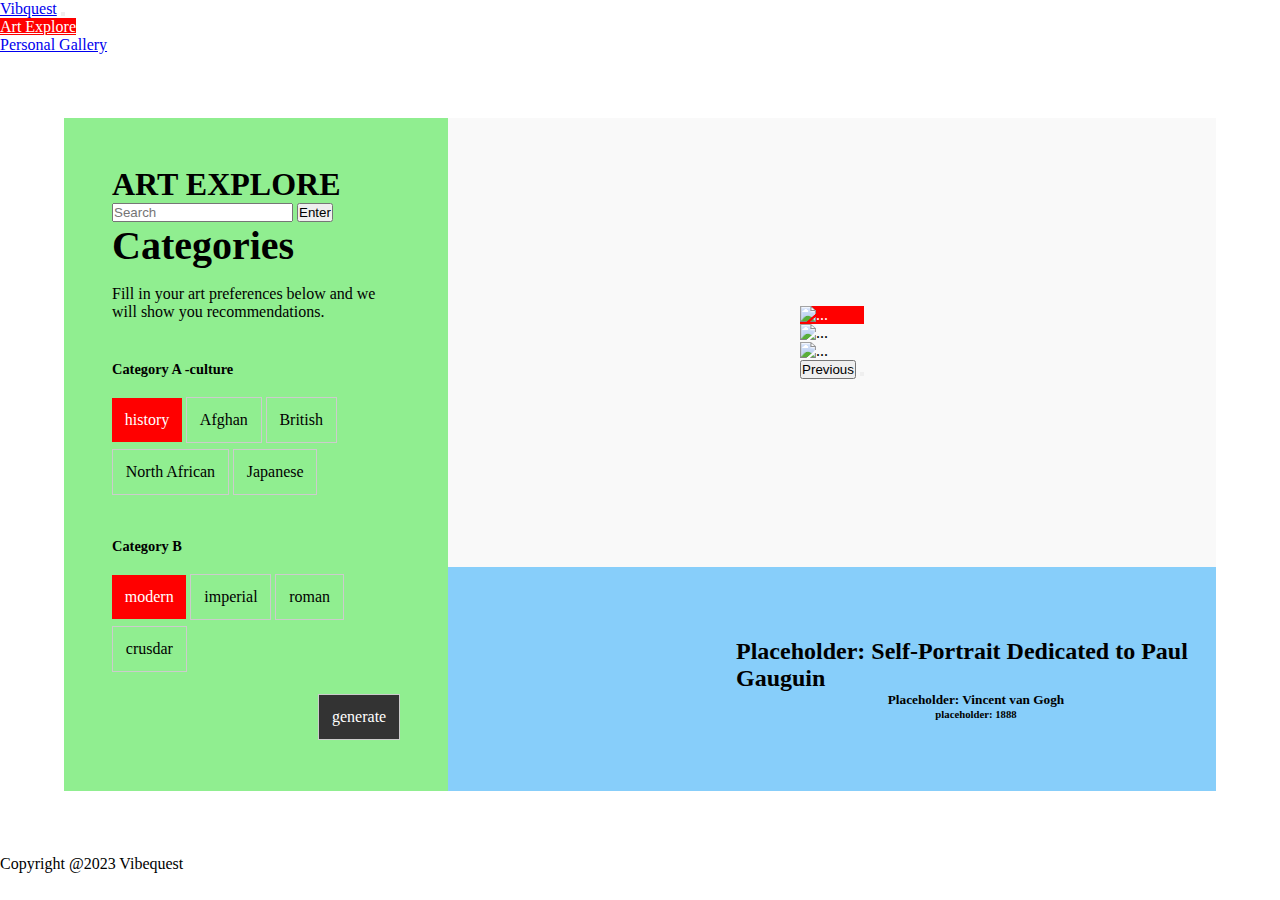
==== artexplore.html @ 095d5ef3 "gets art info" ====
<!DOCTYPE html>
<html lang="en">
<head>
    <meta charset="UTF-8">
    <meta http-equiv="X-UA-Compatible" content="IE=edge">
    <meta name="viewport" content="width=device-width, initial-scale=1.0">
    <title>Art Explore</title>
    <link rel="stylesheet" href="./artexplore.css">
    <link href="https://cdn.jsdelivr.net/npm/bootstrap@5.3.0-alpha2/dist/css/bootstrap.min.css" rel="stylesheet" integrity="sha384-aFq/bzH65dt+w6FI2ooMVUpc+21e0SRygnTpmBvdBgSdnuTN7QbdgL+OapgHtvPp" crossorigin="anonymous">
    <script src="artexplore.js" defer></script>
</head>
<body>
    <nav class="navbar navbar-expand-lg bg-body-tertiary">
        <div class="container-fluid">
          <a class="navbar-brand" href="home.html">Vibquest</a>
          <button class="navbar-toggler" type="button" data-bs-toggle="collapse" data-bs-target="#navbarNav" aria-controls="navbarNav" aria-expanded="false" aria-label="Toggle navigation">
            <span class="navbar-toggler-icon"></span>
          </button>
          <div class="collapse navbar-collapse" id="navbarNav">
            <ul class="navbar-nav">
              <li class="nav-item">
                <a class="nav-link active" aria-current="page" href="artexplore.html">Art Explore</a>
              </li>
              <li class="nav-item">
                <a class="nav-link" href="gallery.html">Personal Gallery</a>
              </li>
            </ul>
          </div>
        </div>
      </nav>

     <div class="grid">
      <main>
      <!-- search section-->
      <!-- categories section-->
      <div class="categories">
        <h1>ART EXPLORE</h1>
        <div class="input-group mb-3">
            <input type="text" class="form-control" placeholder="Search" aria-label="Search" aria-describedby="button-addon2">
            <button class="btn btn-outline-secondary" type="button" id="button-addon2">Enter</button>
          </div>
        <h2 class="categories__h1">Categories</h2>
        <p class="categories__p">Fill in your art preferences below and we will show you
        recommendations.
        </p>
        <h6 class="categories__h6"> Category A -culture</h6>
            <div class="box__item active">history</div>
            <div class="box__item">Afghan</div>
            <div class="box__item">British</div>
            <div class="box__item">North African</div>
            <div class="box__item">Japanese</div>
        <h6 class="categories__h6">Category B</h6>
            <div class="box__item active">modern</div>
            <div class="box__item">imperial</div>
            <div class="box__item">roman</div>
            <div class="box__item">crusdar</div>
        <div class="box">
        <div class="box__item generate">generate</div>
            </div>
        
    </div>
    <!-- art section-->
    <div class = "art">
        <!-- <h1>Art</h1> -->
        <div id="carouselExampleFade" class="carousel slide carousel-fade">
            <div class="carousel-inner">
              <div class="carousel-item active">
                <img src="https://images.metmuseum.org/CRDImages/is/mobile-large/sf08-256-122a.jpg" class="d-block w-100" alt="...">
              </div>
              <div class="carousel-item">
                <img src="https://images.metmuseum.org/CRDImages/ep/mobile-large/DP123961.jpg" class="d-block w-100" alt="...">
              </div>
              <div class="carousel-item">
                <img src="https://images.metmuseum.org/CRDImages/ao/mobile-large/DP-22133-001.jpg" class="d-block w-100" alt="...">
              </div>
            </div>
            <button class="carousel-control-prev" type="button" data-bs-target="#carouselExampleFade" data-bs-slide="prev">
              <span class="carousel-control-prev-icon" aria-hidden="true"></span>
              <span class="visually-hidden">Previous</span>
            </button>
            <button class="carousel-control-next" type="button" data-bs-target="#carouselExampleFade" data-bs-slide="next">
              <span class="carousel-control-next-icon" aria-hidden="true"></span>
              <!-- <span class="visually-hidden">Next</span> -->
            </button>
          </div>
    </div>
    <!-- info section-->
    <div class="info">
        <div class="circle__wrapper">
            <div class="circle">
                <ion-icon name="arrow-back"></ion-icon>
            </div>
        </div>
        <div class="content">
            <h2 class="title__name">Placeholder: Self-Portrait Dedicated to Paul Gauguin</h5>
            <h5 class="artist__name">Placeholder: Vincent van Gogh</h2>
            <h6 class="year">placeholder: 1888</h6>
        </div>
        <!-- <div class="circle__wrapper">
            <div class="circle">
                <ion-icon name="arrow-back"></ion-icon>
            </div>
        </div> -->
    </div>
      </main>
    </div>
      <footer> Copyright @2023 Vibequest </footer>
      <script src="https://cdn.jsdelivr.net/npm/bootstrap@5.3.0-alpha2/dist/js/bootstrap.bundle.min.js" integrity="sha384-qKXV1j0HvMUeCBQ+QVp7JcfGl760yU08IQ+GpUo5hlbpg51QRiuqHAJz8+BrxE/N" crossorigin="anonymous"></script>
</body>
</html>
---- artexplore.css ----
* {
    margin: 0;
    padding: 0;
    box-sizing: border-box;
}

.grid {
    width: 100%;
    height: 100%;
    padding: 5%;
}

main {
    width: 100%;
    height: 100%;
    display: grid;
    grid-template-columns: repeat(12, 1fr);/* Creates 12 columns, equal size*/
    grid-template-rows: repeat(12, 1fr);/* Creates 12 rows, equal size*/
    background: lightcoral;

    @media all and (max-width: 1200px) {
        display: grid;
        flex-direction: column;
    }
}

.input-group mb-3{
    max-width: 100%;
}
.categories {
    grid-column: 1 / span 4;/*Spans 3 columns, starting at 1st one*/
    grid-row: 1 / span 12;/*Spans 11 rows, starting at 1st one*/
    padding: 3em;
    background: lightgreen;
}

/* .art {
    grid-column: 5 / span 8;
    grid-row: 1 / span 8;
    background: lightpink;
} */

.info {
    grid-column: 5 / span 8;
    grid-row: 9 / span 4;
    background: lightskyblue;
    display: flex;
    justify-content: center;
    align-items: center;
    position: relative;
}


.content {
    width: 100vw;
    display: flex;
    flex-direction: column;
    justify-content: center;
    align-items: center;
}

.content__h2 {
    /* font-family: $font1; */
    font-size: 4.5em;
}

.content__h5 {
    padding-top: .5rem;
    font-size: 1.5em;
    /* color: $color1; */
}

.year {
    font-size: 1 em;
             
}

.circle__wrapper {
    width: 100%;
    display: flex;
    justify-content: center;
    align-items: center;
    }

.circle {
    width: 10vh;
    height: 10vh;
    border-radius: 50%;
    display: flex;
    align-items: center;
    justify-content: center;
    /* background: $color1; */
}

 .circle__icon {
            color: white;
            font-size: 24px;
        }
    

.categories__h1 {
        font-size: 2.5em;
        padding-bottom: 1rem;
    }

.categories__h6 {
        font-size: .9em;
        padding: 2.5rem 0 1rem 0;
    }

    .box__item {
        border: 1px solid #ccc;
        padding: .8rem;
        margin: .2rem 0 .2rem 0;
        display: inline-block;
        position: relative;
        cursor: pointer;
        z-index: 1;}

.active {
            border: none;
            color: white;
        }
    
/* .box__item {
    border: 1px solid #ccc;
    padding: .8rem;
    margin: .2rem 0 .2rem 0;
    display: inline-block;
    position: relative;
    cursor: pointer;
    z-index: 1;} */

.active {
    border: none;
    background: red;
    color: white;
}
.box__item::after {
    content: '';
    position: absolute;
    top: 0;
    left: 0;
    width: 100%;
    height: 100%;
    background: rgba(0, 0, 0, .1); 
    z-index: -1;
    transition: transform 175ms ease-in;
    transform: scaleX(0);
    transform-origin: left;
}
:hover:after  {
    transform: scaleX(1);
}

.box {
    padding-top: 1rem;
    width: 100%;
    display: flex;
    justify-content: flex-end;
}
.generate {
    background: #333;
    color: white;
    }
    .art {
        grid-column: 5 / span 8;
        grid-row: 1 / span 8;
        background: #f9f9f9;
        display: flex;
        align-items: center;
        justify-content: center;
        overflow: hidden;
        /* @media all and (max-width: 1200px) {
            min-height: 500px;
        } */
    }

.carousel-inner{
    height: 100%;
}
        img {
            max-height: 30vh;
            max-width: 20vw;
            @media all and (max-width: 1200px) {
                max-height: 300px;
                max-width: 300px;
            }
        }
        .painting {
            margin: 0 5em;
        }
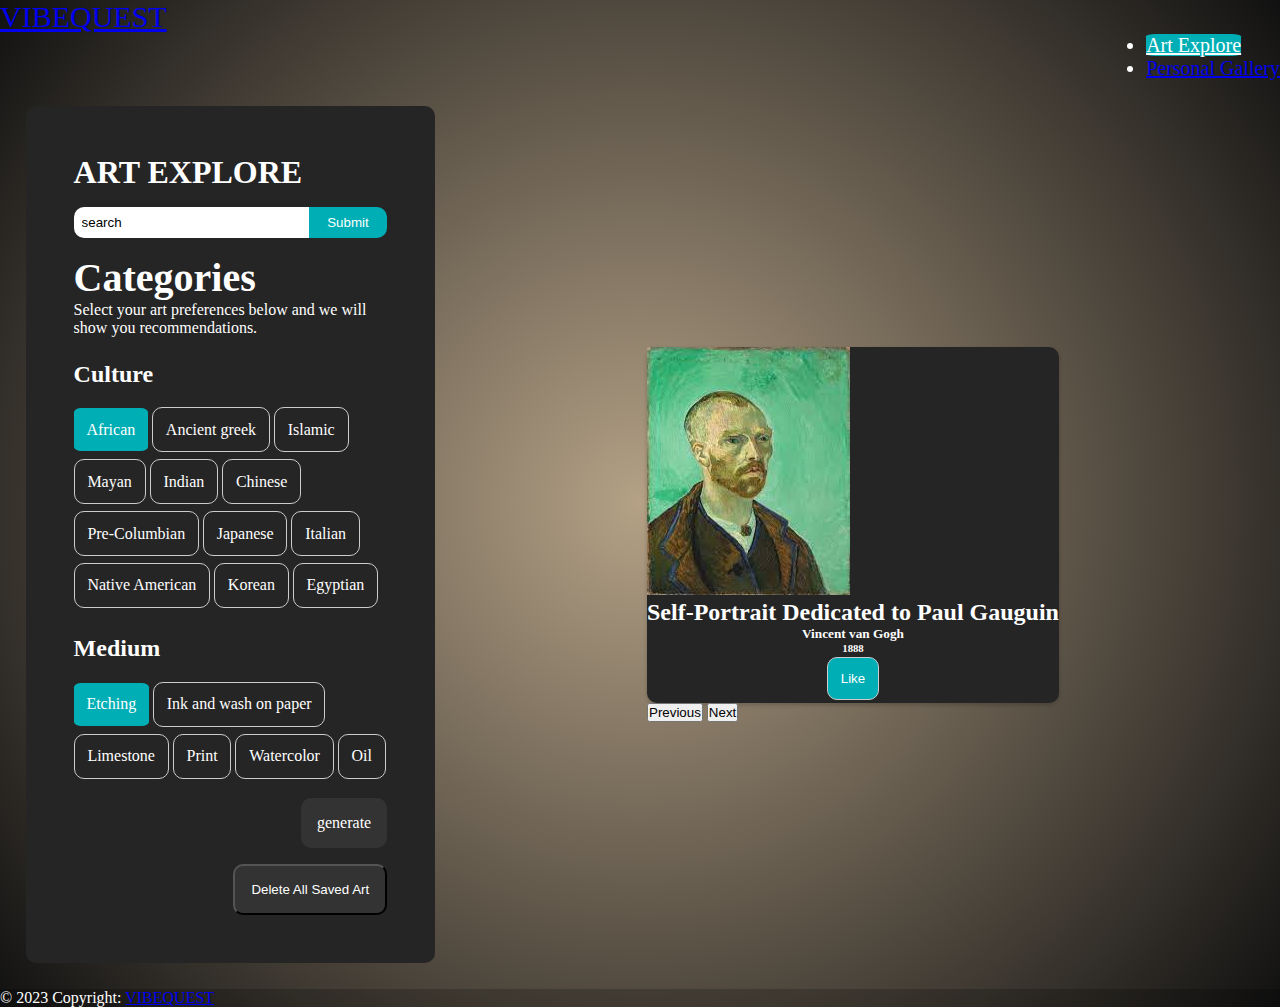
==== commit d71815d9: "finished styling and functionality on home page, art explore and personalgallery pages" ====
--- a/artexplore.html
+++ b/artexplore.html
@@ -10,14 +10,12 @@
     <script src="artexplore.js" defer></script>
 </head>
 <body>
-    <nav class="navbar navbar-expand-lg bg-body-tertiary">
-        <div class="container-fluid">
-          <a class="navbar-brand" href="home.html">Vibquest</a>
-          <button class="navbar-toggler" type="button" data-bs-toggle="collapse" data-bs-target="#navbarNav" aria-controls="navbarNav" aria-expanded="false" aria-label="Toggle navigation">
-            <span class="navbar-toggler-icon"></span>
-          </button>
+  <header>
+     <nav class="navbar navbar-expand-lg bg-transparent navbar-dark">
+        <div class="container-fluid" id="contain">
+          <a class="navbar-brand" href="home.html">VIBEQUEST</a>
           <div class="collapse navbar-collapse" id="navbarNav">
-            <ul class="navbar-nav">
+            <ul class="navbar-nav mb-2 mb-lg-0">
               <li class="nav-item">
                 <a class="nav-link active" aria-current="page" href="artexplore.html">Art Explore</a>
               </li>
@@ -28,83 +26,99 @@
           </div>
         </div>
       </nav>
+    </header>
+
 
      <div class="grid">
       <main>
-      <!-- search section-->
-      <!-- categories section-->
       <div class="categories">
-        <h1>ART EXPLORE</h1>
-        <div class="input-group mb-3">
-            <input type="text" class="form-control" placeholder="Search" aria-label="Search" aria-describedby="button-addon2">
-            <button class="btn btn-outline-secondary" type="button" id="button-addon2">Enter</button>
-          </div>
+        <h1 class ="pagetitle">ART EXPLORE</h1>
+        <form class="searchForm">
+          <input type="text" id="answer" value ="search"></input>
+          <button class="searchbutton" type="submit">Submit</button>
+        </form>
         <h2 class="categories__h1">Categories</h2>
-        <p class="categories__p">Fill in your art preferences below and we will show you
+        <p class="categories__p">Select your art preferences below and we will show you
         recommendations.
         </p>
-        <h6 class="categories__h6"> Category A -culture</h6>
-            <div class="box__item active">history</div>
-            <div class="box__item">Afghan</div>
-            <div class="box__item">British</div>
-            <div class="box__item">North African</div>
+        <h6 class="categories__h6">Culture</h6>
+            <div class="box__item active">African</div>
+            <div class="box__item">Ancient greek</div>
+            <div class="box__item">Islamic</div>
+            <div class="box__item">Mayan</div>
+            <div class="box__item">Indian</div>
+            <div class="box__item">Chinese</div>
+            <div class="box__item">Pre-Columbian</div>
             <div class="box__item">Japanese</div>
-        <h6 class="categories__h6">Category B</h6>
-            <div class="box__item active">modern</div>
-            <div class="box__item">imperial</div>
-            <div class="box__item">roman</div>
-            <div class="box__item">crusdar</div>
+            <div class="box__item">Italian</div>
+            <div class="box__item">Native American</div>
+            <div class="box__item">Korean</div>
+            <div class="box__item">Egyptian</div>
+        <h6 class="categories__h6">Medium</h6>
+            <div class="box__item active">Etching</div>
+            <div class="box__item">Ink and wash on paper</div>
+            <div class="box__item">Limestone</div>
+            <div class="box__item">Print</div>
+            <div class ="box__item">Watercolor</div>
+            <div class="box__item">Oil</div>
         <div class="box">
-        <div class="box__item generate">generate</div>
+        <div class="generate">generate</div>
+       
+        </div>
+        <div class = "box">
+            <button id="clear-button">Delete All Saved Art</button>
+          </div>
+           
+       
+    </div>
+    <div class = "art">
+        <div id="carouselExample" class="carousel slide">
+          <div class="carousel-inner">
+            <div class="carousel-item active">
+              <div class="card ">
+                        <img class="card-img-top artwork-image"src ="[data-uri]" alt =""/>
+                        <div class="card-body">
+                          <div class="card-text">
+                            <div class="content">
+                              <h2 class="artwork-title"> Self-Portrait Dedicated to Paul Gauguin</h5>
+                              <h5 class="artwork-artist"> Vincent van Gogh</h2>
+                              <h6 class="artwork-year"> 1888</h6>
+                              <button class="like-button"> Like
+                              </button>
+                          </div>
+                          </div>
+                        </div>
+                      </div>
             </div>
-        
-    </div>
-    <!-- art section-->
-    <div class = "art">
-        <!-- <h1>Art</h1> -->
-        <div id="carouselExampleFade" class="carousel slide carousel-fade">
-            <div class="carousel-inner">
-              <div class="carousel-item active">
-                <img src="https://images.metmuseum.org/CRDImages/is/mobile-large/sf08-256-122a.jpg" class="d-block w-100" alt="...">
-              </div>
-              <div class="carousel-item">
-                <img src="https://images.metmuseum.org/CRDImages/ep/mobile-large/DP123961.jpg" class="d-block w-100" alt="...">
-              </div>
-              <div class="carousel-item">
-                <img src="https://images.metmuseum.org/CRDImages/ao/mobile-large/DP-22133-001.jpg" class="d-block w-100" alt="...">
-              </div>
-            </div>
-            <button class="carousel-control-prev" type="button" data-bs-target="#carouselExampleFade" data-bs-slide="prev">
-              <span class="carousel-control-prev-icon" aria-hidden="true"></span>
-              <span class="visually-hidden">Previous</span>
-            </button>
-            <button class="carousel-control-next" type="button" data-bs-target="#carouselExampleFade" data-bs-slide="next">
-              <span class="carousel-control-next-icon" aria-hidden="true"></span>
-              <!-- <span class="visually-hidden">Next</span> -->
-            </button>
-          </div>
-    </div>
-    <!-- info section-->
-    <div class="info">
-        <div class="circle__wrapper">
-            <div class="circle">
-                <ion-icon name="arrow-back"></ion-icon>
-            </div>
+            </div>  
+       
+     
+   
+          <button class="carousel-control-prev" type="button" data-bs-target="#carouselExample" data-bs-slide="prev">
+            <span class="carousel-control-prev-icon" aria-hidden="true"></span>
+            <span class="visually-hidden">Previous</span>
+          </button>
+          <button class="carousel-control-next" type="button" data-bs-target="#carouselExample" data-bs-slide="next">
+            <span class="carousel-control-next-icon" aria-hidden="true"></span>
+            <span class="visually-hidden">Next</span>
+          </button>
         </div>
-        <div class="content">
-            <h2 class="title__name">Placeholder: Self-Portrait Dedicated to Paul Gauguin</h5>
-            <h5 class="artist__name">Placeholder: Vincent van Gogh</h2>
-            <h6 class="year">placeholder: 1888</h6>
-        </div>
-        <!-- <div class="circle__wrapper">
-            <div class="circle">
-                <ion-icon name="arrow-back"></ion-icon>
-            </div>
-        </div> -->
-    </div>
+        </div>        
       </main>
     </div>
-      <footer> Copyright @2023 Vibequest </footer>
+    <!-- <footer> Copyright @2023 Vibequest </footer> -->
+    <footer class="bg-transparent text-center text-white">
+      <!-- Copyright -->
+      <div class="text-center p-3" style="background-color: rgba(0, 0, 0, 0.2);">
+        © 2023 Copyright:
+        <a class="text-white" href="home.html">VIBEQUEST</a>
+      </div>
+      <!-- Copyright -->
+    </footer>
       <script src="https://cdn.jsdelivr.net/npm/bootstrap@5.3.0-alpha2/dist/js/bootstrap.bundle.min.js" integrity="sha384-qKXV1j0HvMUeCBQ+QVp7JcfGl760yU08IQ+GpUo5hlbpg51QRiuqHAJz8+BrxE/N" crossorigin="anonymous"></script>
 </body>
-</html>+</html>
+
+
+
+
--- a/artexplore.css
+++ b/artexplore.css
@@ -4,19 +4,61 @@
     box-sizing: border-box;
 }
 
+
+body{
+    background: rgb(180,161,134);
+background: radial-gradient(circle, rgba(180,161,134,1) 0%, rgba(17,17,17,1) 100%);
+
+
+}
+
+
 .grid {
     width: 100%;
     height: 100%;
-    padding: 5%;
+    padding: 2%;
+    /* background-color: grey; */
+    /* background: rgb(180,161,134);
+background: radial-gradient(circle, rgba(180,161,134,1) 0%, rgba(233,233,233,1) 100%); */
+/* background: rgb(180,161,134);
+background: radial-gradient(circle, rgba(180,161,134,1) 0%, rgba(17,17,17,1) 100%); */
+}
+
+
+
+
+
+
+header{
+    /* background-color: #101010; */
+    color: white;
+}
+
+
+/* .navbar-brand {
+    font-size: 60px !important;
+    font-weight: bold;
+} */
+
+
+.navbar-brand {
+    font-size: 30px;
+}
+
+
+#navbarNav{
+    display: flex;
+    justify-content:flex-end;
+    font-size: 20px;
 }
 
 main {
     width: 100%;
     height: 100%;
     display: grid;
-    grid-template-columns: repeat(12, 1fr);/* Creates 12 columns, equal size*/
-    grid-template-rows: repeat(12, 1fr);/* Creates 12 rows, equal size*/
-    background: lightcoral;
+    grid-template-columns: repeat(12, 1fr);
+    grid-template-rows: repeat(12, 1fr);
+
 
     @media all and (max-width: 1200px) {
         display: grid;
@@ -24,117 +66,111 @@
     }
 }
 
-.input-group mb-3{
+
+
+
+.pagetitle{
+   /* font-size: 5em; */
+   font-weight:bold;
+   max-width: 100%;
+   padding-bottom: 1rem;
+}
+
+
+.searchForm{
+    display: grid;
+    grid-template-columns: repeat(4, 1fr);
     max-width: 100%;
+   
+}
+.searchForm input{
+    border: none;
+    grid-column: 1/ span 3;
+    border-radius: 10px 0 0 10px;
+    padding: .5rem;
+   
+}
+.searchForm button{
+    grid-column: 4;
+    border: none;
+    border-radius: 0 10px 10px 0;
+    background-color: #00AFB5;
+    color: white;
+    padding: .5rem;
 }
 .categories {
-    grid-column: 1 / span 4;/*Spans 3 columns, starting at 1st one*/
-    grid-row: 1 / span 12;/*Spans 11 rows, starting at 1st one*/
+    grid-column: 1 / span 4;
+    grid-row: 1 / span 12;
     padding: 3em;
-    background: lightgreen;
-}
-
-/* .art {
-    grid-column: 5 / span 8;
-    grid-row: 1 / span 8;
-    background: lightpink;
-} */
-
-.info {
-    grid-column: 5 / span 8;
-    grid-row: 9 / span 4;
-    background: lightskyblue;
-    display: flex;
-    justify-content: center;
-    align-items: center;
-    position: relative;
-}
+   
+    /* background: white; */
+    background-color: #252525;
+    color: white;
+    border-radius: 10px;
+   
+}
+
+
 
 
 .content {
-    width: 100vw;
-    display: flex;
-    flex-direction: column;
-    justify-content: center;
-    align-items: center;
-}
+    max-width: 100%;
+   text-align: center;
+}
+
 
 .content__h2 {
-    /* font-family: $font1; */
     font-size: 4.5em;
 }
 
+
 .content__h5 {
-    padding-top: .5rem;
+    /* padding-top: .5rem; */
     font-size: 1.5em;
-    /* color: $color1; */
-}
+}
+
 
 .year {
     font-size: 1 em;
              
 }
 
-.circle__wrapper {
-    width: 100%;
-    display: flex;
-    justify-content: center;
-    align-items: center;
-    }
-
-.circle {
-    width: 10vh;
-    height: 10vh;
-    border-radius: 50%;
-    display: flex;
-    align-items: center;
-    justify-content: center;
-    /* background: $color1; */
-}
-
- .circle__icon {
-            color: white;
-            font-size: 24px;
-        }
-    
 
 .categories__h1 {
         font-size: 2.5em;
-        padding-bottom: 1rem;
-    }
+         padding-top: 1rem;
+    }
+
 
 .categories__h6 {
-        font-size: .9em;
-        padding: 2.5rem 0 1rem 0;
-    }
-
-    .box__item {
+        font-size: 1.5em;
+        padding: 1.5rem 0 1rem 0;
+    }
+
+
+.box__item {
         border: 1px solid #ccc;
         padding: .8rem;
+        border-radius: 10px;
         margin: .2rem 0 .2rem 0;
         display: inline-block;
         position: relative;
         cursor: pointer;
-        z-index: 1;}
+        z-index: 1;
+}
+
 
 .active {
             border: none;
             color: white;
-        }
-    
-/* .box__item {
-    border: 1px solid #ccc;
-    padding: .8rem;
-    margin: .2rem 0 .2rem 0;
-    display: inline-block;
-    position: relative;
-    cursor: pointer;
-    z-index: 1;} */
+}
+
 
 .active {
     border: none;
-    background: red;
-    color: white;
+    background: #00AFB5;
+    color: white;
+    border-radius: 10%;
 }
 .box__item::after {
     content: '';
@@ -143,52 +179,155 @@
     left: 0;
     width: 100%;
     height: 100%;
-    background: rgba(0, 0, 0, .1); 
+    background: rgba(0, 0, 0, .1);
     z-index: -1;
     transition: transform 175ms ease-in;
     transform: scaleX(0);
     transform-origin: left;
 }
-:hover:after  {
-    transform: scaleX(1);
-}
+
 
 .box {
     padding-top: 1rem;
     width: 100%;
     display: flex;
-    justify-content: flex-end;
+    justify-content: end;
 }
 .generate {
     background: #333;
-    color: white;
-    }
-    .art {
-        grid-column: 5 / span 8;
-        grid-row: 1 / span 8;
-        background: #f9f9f9;
+    border-radius: 10px;
+    color: white;
+    padding: 1rem;
+    }
+
+
+#clear-button{
+    background: #333;
+    border-radius: 10px;
+    color: white;
+    padding: 1rem;
+}
+.box::after {
+        content: '';
+        position: absolute;
+        top: 0;
+        left: 0;
+        width: 100%;
+        height: 100%;
+        background: rgba(0, 0, 0, .1);
+        z-index: -1;
+        transition: transform 175ms ease-in;
+        transform: scaleX(0);
+        transform-origin: left;
+    }
+   
+
+
+.art {
+    grid-column: 5 / span 12;
+    grid-row: 1 / span 12;
+    /* background: #f9f9f9; */
+    display: flex;
+    align-items: center;
+    justify-content: center;
+    overflow: hidden;
+    margin-left: 2%;
+}
+
+
+.carouselExample{
+    width: 100%;
+}
+
+
+.card {
+    background-color: #252525 !important; /* set the background color */
+    color: white !important; /* set the color */
+    border-radius: 10px; /* add rounded corners */
+    box-shadow: 0px 2px 4px rgba(0, 0, 0, 0.2); /* add a subtle shadow */
+  }
+
+
+.like-button{
+    border: 1px solid #ccc;
+    padding: .8rem;
+    border-radius: 10px;
+    margin: .2rem 0 .2rem 0;
+    display: inline-block;
+    position: relative;
+    cursor: pointer;
+    z-index: 1;
+    background-color: #00AFB5;
+    color: white;
+}
+
+
+.card-img-top {
+    max-height: 100%;
+    max-width: 100%;
+
+
+}
+
+
+.painting {
+    margin: 0 5em;
+}
+
+
+footer {
+    /* background-color: #101010; */
+    color: white;
+}
+
+@media only screen and (max-width: 1000px) {
+    /* Select the parent container that holds all the elements */
+    main {
+      /* Use flexbox to create a single column layout */
+      display: flex;
+      flex-direction: column;
+    }
+
+    #contain{
+        display:flex;
+        justify-content: center;
+    
+    }
+
+    #navbarNav{
         display: flex;
-        align-items: center;
-        justify-content: center;
-        overflow: hidden;
-        /* @media all and (max-width: 1200px) {
-            min-height: 500px;
-        } */
-    }
-
-.carousel-inner{
-    height: 100%;
-}
-        img {
-            max-height: 30vh;
-            max-width: 20vw;
-            @media all and (max-width: 1200px) {
-                max-height: 300px;
-                max-width: 300px;
-            }
-        }
-        .painting {
-            margin: 0 5em;
-        }
+        justify-content:center;
+        text-align: center;
+    }
+
+    .pagetitle{
+        font-size: xxx-large;
+    }
+
+    .categories__h1{
+        font-size: 2.1em;
+    }
     
-    +    /* Select the main content element */
+    .categories {
+      /* Set a width to ensure it takes up the full column */
+      width: 100%;
+      text-align: center;
+    }
+
+    .card{
+        width: 100%;
+    }
+
+    .art{
+    max-width: 100%;
+       margin: 10%;
+    }
+  }
+
+
+   
+
+
+
+
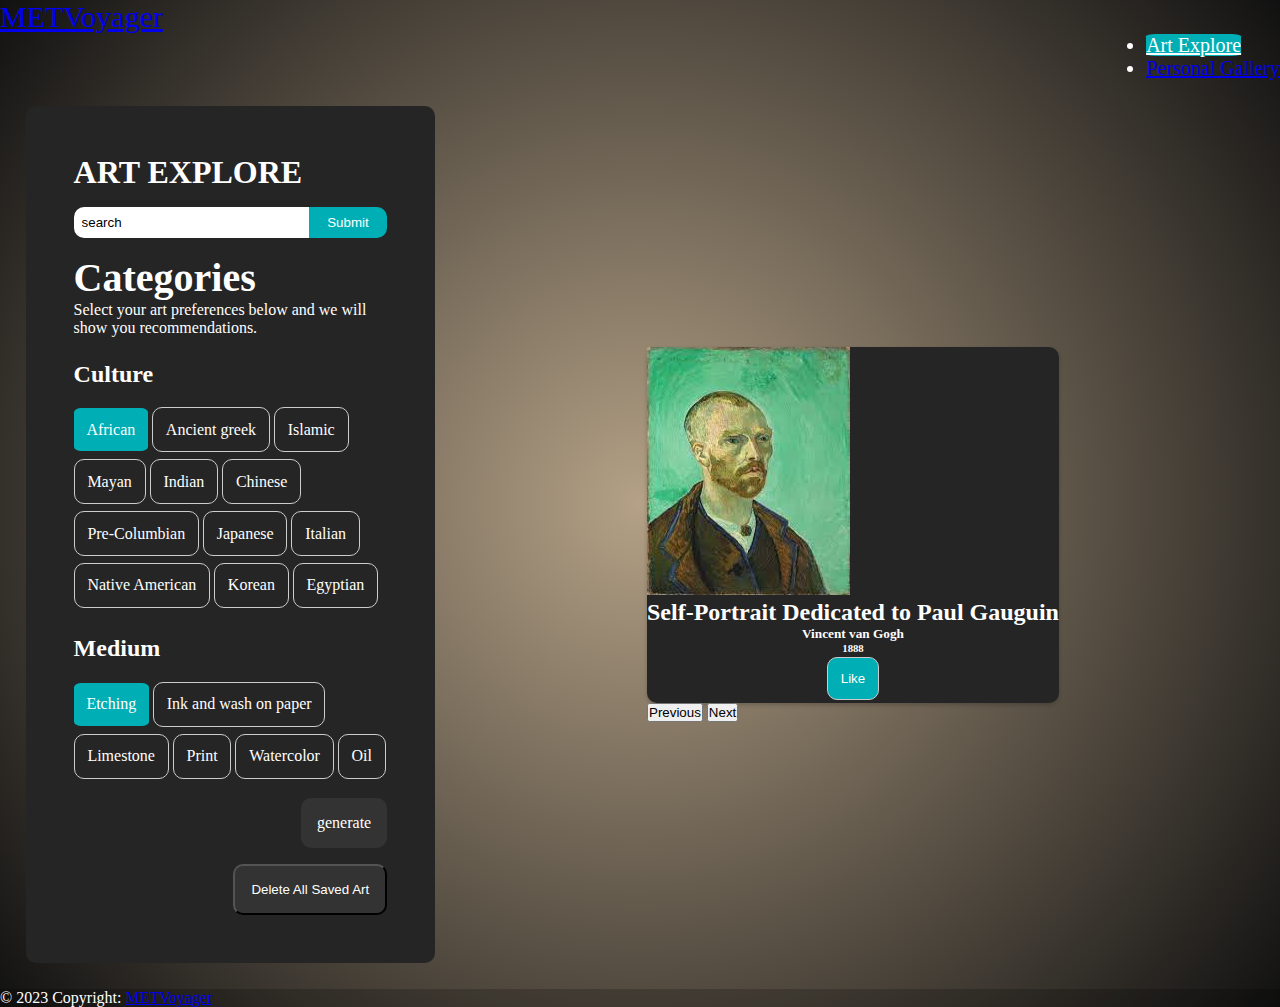
==== commit b2dc6448: "only indpendent changes, cut out the music side" ====
--- a/artexplore.html
+++ b/artexplore.html
@@ -13,7 +13,7 @@
   <header>
      <nav class="navbar navbar-expand-lg bg-transparent navbar-dark">
         <div class="container-fluid" id="contain">
-          <a class="navbar-brand" href="home.html">VIBEQUEST</a>
+          <a class="navbar-brand" href="index.html">METVoyager</a>
           <div class="collapse navbar-collapse" id="navbarNav">
             <ul class="navbar-nav mb-2 mb-lg-0">
               <li class="nav-item">
@@ -111,7 +111,7 @@
       <!-- Copyright -->
       <div class="text-center p-3" style="background-color: rgba(0, 0, 0, 0.2);">
         © 2023 Copyright:
-        <a class="text-white" href="home.html">VIBEQUEST</a>
+        <a class="text-white" href="index.html">METVoyager</a>
       </div>
       <!-- Copyright -->
     </footer>
